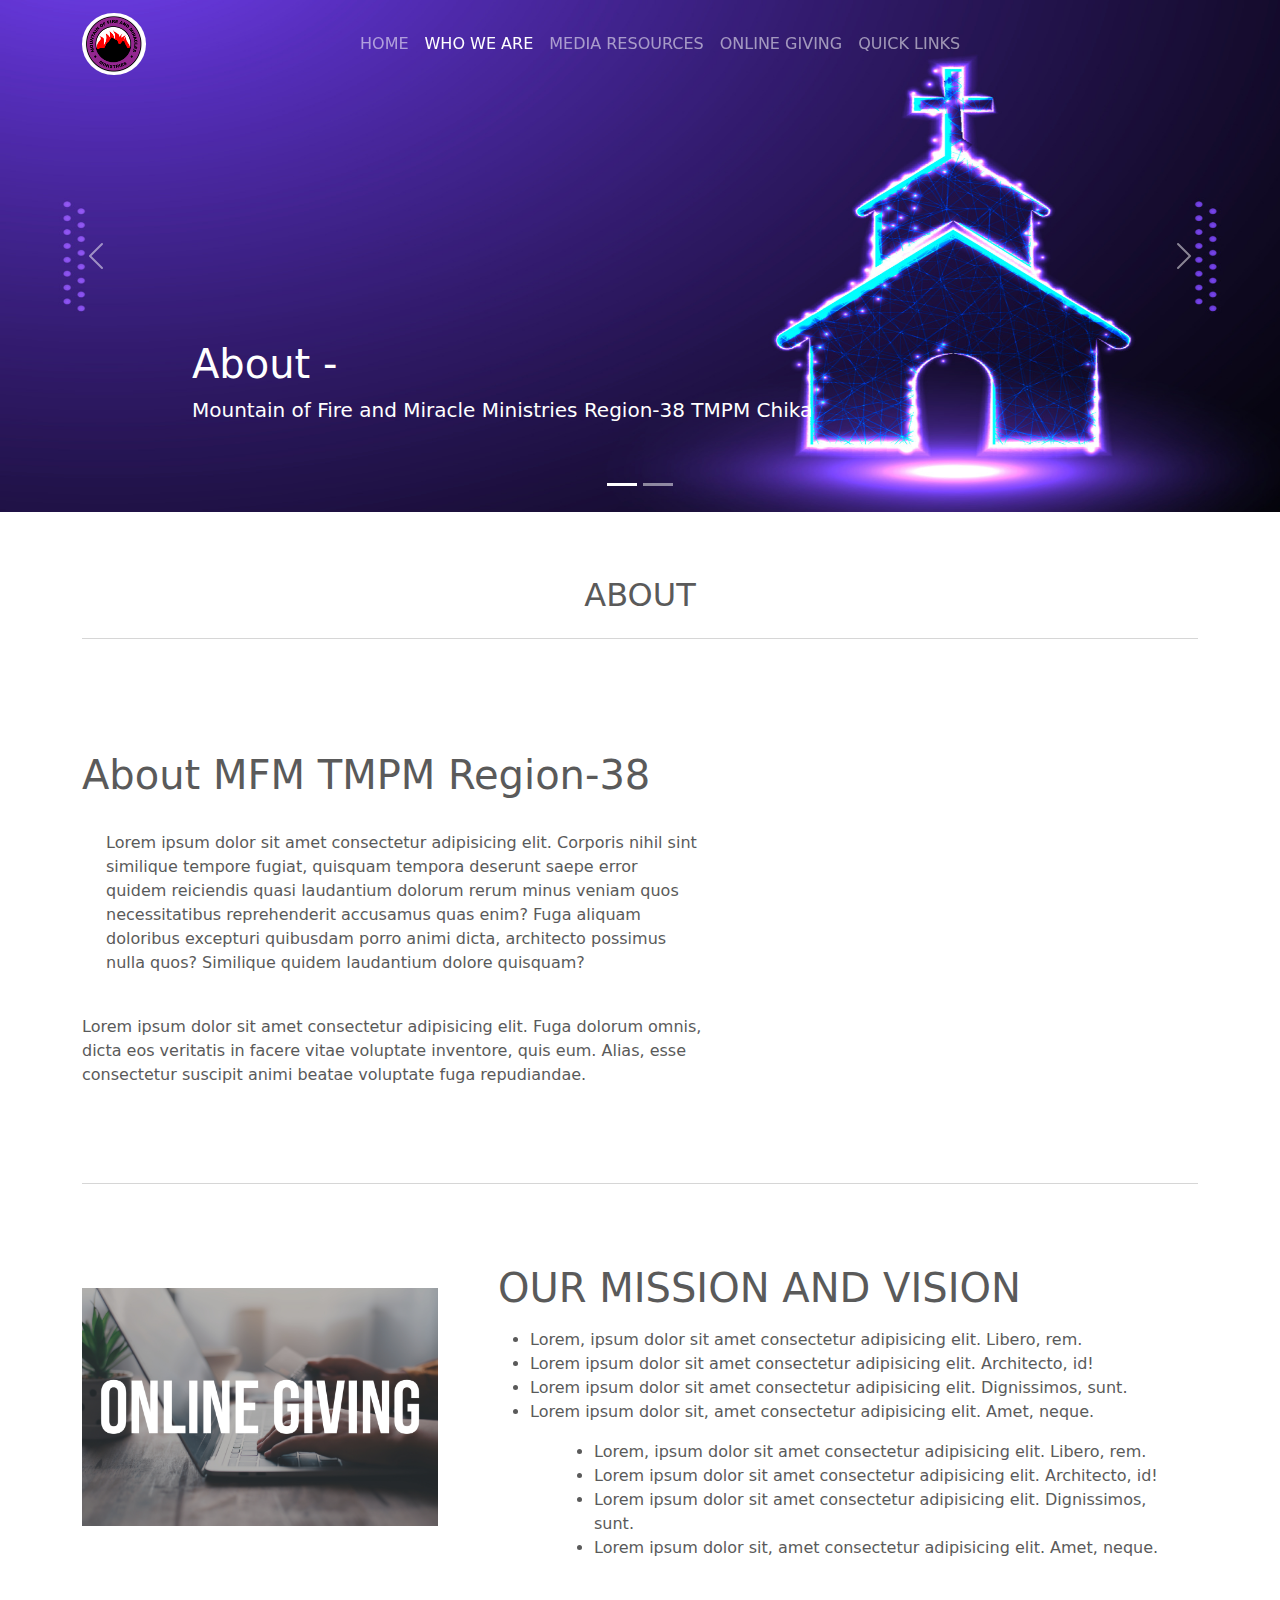
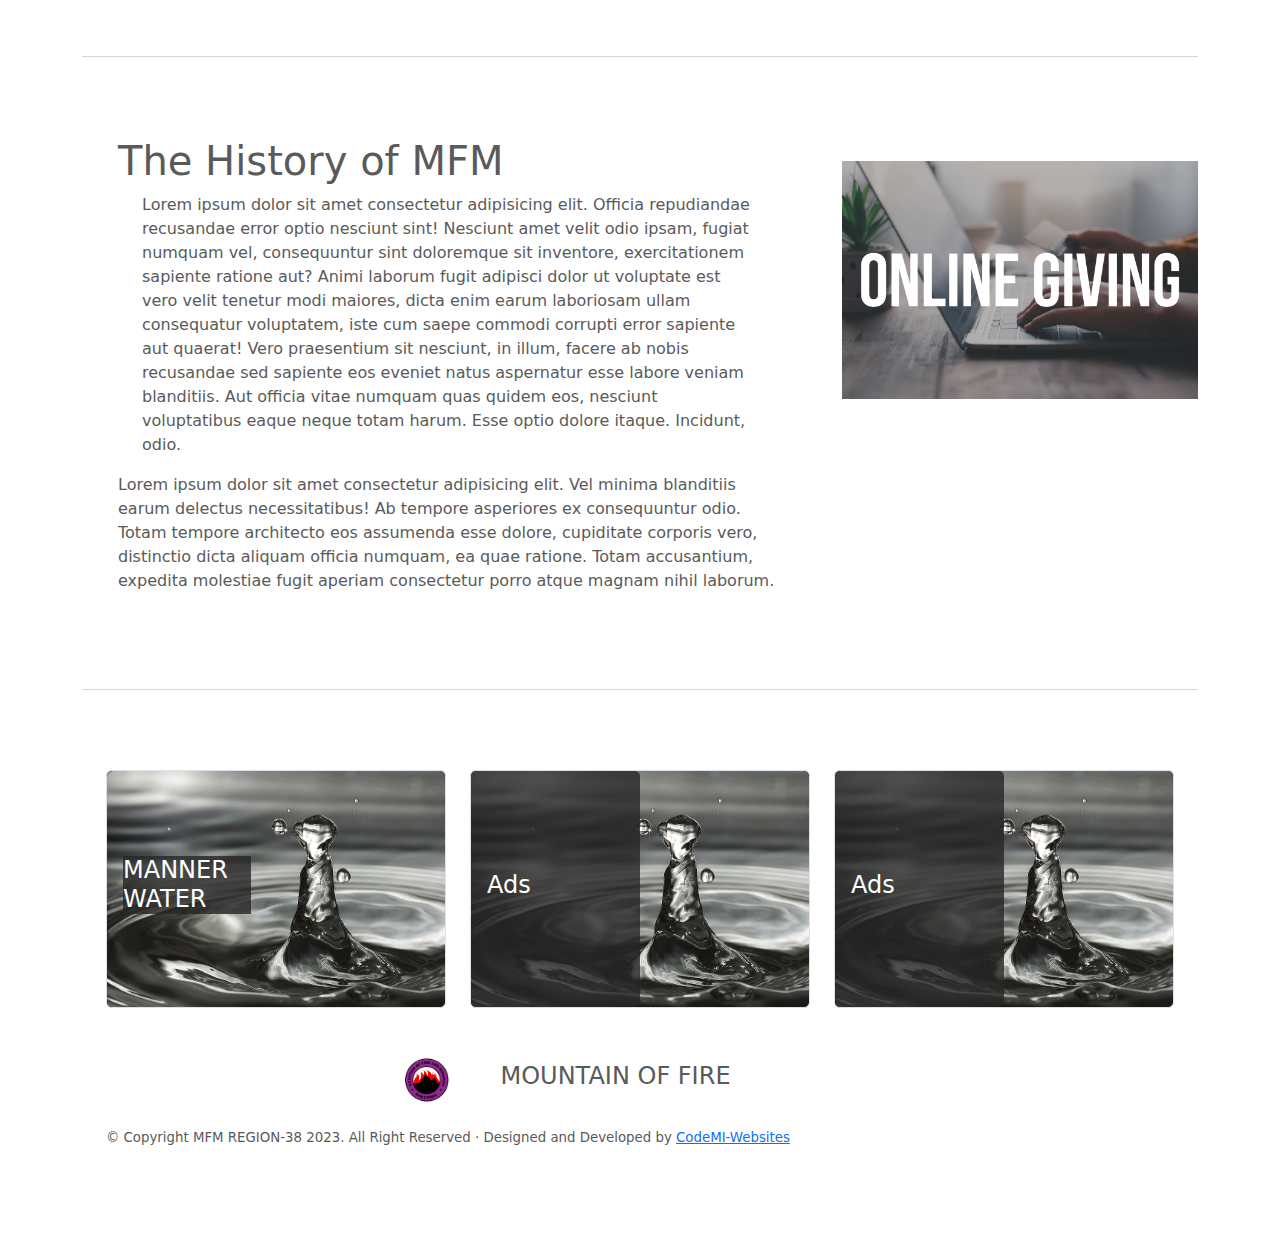
==== about.html @ 65d3dc9f "about section" ====
<!doctype html>
<html lang="en">
  <head>
    <meta charset="utf-8">
    <meta name="viewport" content="width=device-width, initial-scale=1">
    <meta name="description" content="">
    <meta name="author" content="Mark Otto, Jacob Thornton, and Bootstrap contributors">
    <meta name="generator" content="Hugo 0.84.0">
    <title>MFM REGION-38||Quicklinks</title>

    <link rel="canonical" href="https://getbootstrap.com/docs/5.0/examples/carousel/">

    
    <!-- Custom CSS Link -->
    <link rel="stylesheet" href="assets/css/style.css">
    <!-- Bootstrap core CSS -->
    <link href="assets/vendor/bootstrap/css/bootstrap.min.css" rel="stylesheet">

    <style>
        .modal-ul{
            display: flex;
            justify-content: center;
            align-items: center;
            list-style: none;
        }
        .modal-ul li{
            color:red;
            text-decoration: none;
        }
      .bd-placeholder-img {
        font-size: 1.125rem;
        text-anchor: middle;
        -webkit-user-select: none;
        -moz-user-select: none;
        user-select: none;
      }
      .navbar-popup{
        display: flex;
        position: fixed;
        z-index: 9999;
      }
      @media (min-width: 768px) {
        .bd-placeholder-img-lg {
          font-size: 3.5rem;
        }
      }
      nav .container .logo{
        width: 30%;
      }
    </style>

    
    <!-- Custom styles for this template -->
    <link href="carousel.css" rel="stylesheet">
  </head>
  <body>
    <style>
      
    </style>
<header>
<nav class="navbar navbar-expand-md navbar-dark fixed-top h-3">
    <div class="container">
    <div class="navbar-brand">
        <a class="" href="/index.html"><img src="assets/img/mfm-logo.png" alt="" class="logo"></a>
    </div>
    <button type="button" class="custom-nav-btn" data-bs-toggle="modal" data-bs-target="#exampleModal4">
        <span class="navbar-toggler-icon"></span>
    </button>
    <div class="custom-collapse">
        <ul class="navbar-nav me-auto mb-2 mb-md-0 text-uppercase">
        <li class="nav-item">
            <a class="nav-link" href="/index.html">Home</a>
        </li>
        <li class="nav-item">
            <a class="nav-link active" aria-current="page" href="#">Who we are</a>
        </li>
        <li class="nav-item">
            <a class="nav-link" href="#">media resources</a>
        </li>
        <li class="nav-item">
            <a class="nav-link" href="#">online giving</a>
        </li>
        <li class="nav-item">
            <a class="nav-link" href="/quicklink.html">quick links</a>
        </li>
        </ul>
        <!-- <form class="d-flex">
        <input class="form-control me-2" type="search" placeholder="Search" aria-label="Search">
        <button class="btn btn-outline-success" type="submit">Search</button>
        </form> -->
    </div>
    </div>
</nav>
</header>


   
  <!-- Modal -->
<div class="modal fade" id="exampleModal4" tabindex="-1" aria-labelledby="exampleModalLabel" aria-hidden="true">
    <div class="modal-dialog modal-dialog-centered modal-dialog-scrollable">
        <div class="modal-content py-5">
            <ul class="modal-ul row text-uppercase">
                <a class="nav-link p-2 hover" href="/index.html">Home</a>

                <a class="nav-link p-2 hover" aria-current="page" href="#">Who we are</a>

                <a class="nav-link p-2 hover active" href="#">media resources</a>

                <a class="nav-link p-2 hover" href="#">online giving</a>
                
                <a class="nav-link p-2 hover" href="/quicklink.html">quick links</a>
            </ul>
            <div class="modal-footer">
                <button type="button" class="custom-btn" data-bs-dismiss="modal">Close</button>
            </div>
        </div>
    </div>
</div>

<main>
    <!-- Carousel Section -->
    <div id="myCarousel" class="carousel slide" data-bs-ride="carousel">
        <div class="carousel-indicators">
            <button type="button" data-bs-target="#myCarousel" data-bs-slide-to="0" class="active" aria-current="true" aria-label="Slide 1"></button>
            <button type="button" data-bs-target="#myCarousel" data-bs-slide-to="1" aria-label="Slide 2"></button>
            <!-- <button type="button" data-bs-target="#myCarousel" data-bs-slide-to="2" aria-label="Slide 3"></button> -->
        </div>
        <div class="carousel-inner">
            <!-- Item 1 -->
            <div class="carousel-item active">
            <img class="" height="100%" src="assets/img/hero-bg.jpg" aria-hidden="true" />

            <div class="container">
                <div class="carousel-caption text-start">
                <h1>About -</h1>
                <p>Mountain of Fire and Miracle Ministries Region-38 TMPM Chika</p>
                <!-- <p><a class="btn btn-lg btn-primary" href="#">Worship With Us</a></p> -->
                </div>
            </div>
            </div>
      
            <!-- Item 2 -->
            <div class="carousel-item">
                <img class="" height="100%" src="assets/img/hero-bg.jpg" aria-hidden="true" />

                <div class="container">
                <div class="carousel-caption text-end">
                    <h1>About MFM</h1>
                    <p></p>
                    <!-- <p><a class="btn btn-lg btn-primary" href="#">GET SERVICE LINK</a></p> -->
                </div>
                </div>
            </div>
        </div>
        <button class="carousel-control-prev" type="button" data-bs-target="#myCarousel" data-bs-slide="prev">
            <span class="carousel-control-prev-icon" aria-hidden="true"></span>
            <span class="visually-hidden">Previous</span>
        </button>
        <button class="carousel-control-next" type="button" data-bs-target="#myCarousel" data-bs-slide="next">
            <span class="carousel-control-next-icon" aria-hidden="true"></span>
            <span class="visually-hidden">Next</span>
        </button>
    </div>




    <!-- LIVE PROGRAM SECTION -->
    <div class="container marketing">

        <div class="row">
            <div class="col-12 text-center">
                <h2>ABOUT</h2>
            </div>
        </div>

        <hr class="py-5">

        <div class="row featurette">
            <!-- <div class="col-md-5 order-md-2">
                <div class="w-100">
                    <img src="assets/img/Online-Giving-1.jpg" alt="" class="img-fluid">
                </div>
            </div> -->
            <div class="col-md-7 order-md-1">
                <h2 class="h1">About MFM TMPM Region-38</h2>
                <p class="p-4"> 
                    Lorem ipsum dolor sit amet consectetur adipisicing elit. Corporis nihil sint similique tempore fugiat, quisquam tempora deserunt saepe error quidem reiciendis quasi laudantium dolorum rerum minus veniam quos necessitatibus reprehenderit accusamus quas enim? Fuga aliquam doloribus excepturi quibusdam porro animi dicta, architecto possimus nulla quos? Similique quidem laudantium dolore quisquam?
                </p>
                <p id="show">
                    Lorem ipsum dolor sit amet consectetur adipisicing elit. Fuga dolorum omnis, dicta eos veritatis in facere vitae voluptate inventore, quis eum. Alias, esse consectetur suscipit animi beatae voluptate fuga repudiandae.
                </p>
                
            </div>
        </div>

        <hr class="featurette-divider">
        <style>
            .sub-list{
                margin-left: 4rem;
            }
        </style>
    
        <div class="row featurette">
            <div class="col-md-4 col-sm-10 order-md-1 py-4">
                <div class="w-100">
                    <img src="assets/img/Online-Giving-1.jpg" alt="" class="img-fluid">
                </div>
            </div>
            <div class="col-md-8 order-md-2 px-5">
                <h2 class="h1">OUR MISSION AND VISION</h2>
                <p class="px-4"> 
                    <ul>
                        <li>Lorem, ipsum dolor sit amet consectetur adipisicing elit. Libero, rem.</li>
                        <li>Lorem ipsum dolor sit amet consectetur adipisicing elit. Architecto, id!</li>
                        <li>Lorem ipsum dolor sit amet consectetur adipisicing elit. Dignissimos, sunt.</li>
                        <li>Lorem ipsum dolor sit, amet consectetur adipisicing elit. Amet, neque.</li>
                    </ul>
                </p>
                <p id="show">
                    <ul class="sub-list">
                        <li>Lorem, ipsum dolor sit amet consectetur adipisicing elit. Libero, rem.</li>
                        <li>Lorem ipsum dolor sit amet consectetur adipisicing elit. Architecto, id!</li>
                        <li>Lorem ipsum dolor sit amet consectetur adipisicing elit. Dignissimos, sunt.</li>
                        <li>Lorem ipsum dolor sit, amet consectetur adipisicing elit. Amet, neque.</li>
                    </ul>
                </p>
                
            </div>
        </div>

        <hr class="featurette-divider">

        <div class="row featurette">
            <div class="col-md-4 col-sm-10 order-md-2 py-4">
                <div class="w-100">
                    <img src="assets/img/Online-Giving-1.jpg" alt="" class="img-fluid">
                </div>
            </div>
            <div class="col-md-8 order-md-1 px-5">
                <h2 class="h1">The History of MFM</h2>
                <p class="px-4"> 
                    Lorem ipsum dolor sit amet consectetur adipisicing elit. Officia repudiandae recusandae error optio nesciunt sint! Nesciunt amet velit odio ipsam, fugiat numquam vel, consequuntur sint doloremque sit inventore, exercitationem sapiente ratione aut? Animi laborum fugit adipisci dolor ut voluptate est vero velit tenetur modi maiores, dicta enim earum laboriosam ullam consequatur voluptatem, iste cum saepe commodi corrupti error sapiente aut quaerat! Vero praesentium sit nesciunt, in illum, facere ab nobis recusandae sed sapiente eos eveniet natus aspernatur esse labore veniam blanditiis. Aut officia vitae numquam quas quidem eos, nesciunt voluptatibus eaque neque totam harum. Esse optio dolore itaque. Incidunt, odio.
                </p>
                <p id="show">
                    Lorem ipsum dolor sit amet consectetur adipisicing elit. Vel minima blanditiis earum delectus necessitatibus! Ab tempore asperiores ex consequuntur odio. Totam tempore architecto eos assumenda esse dolore, cupiditate corporis vero, distinctio dicta aliquam officia numquam, ea quae ratione. Totam accusantium, expedita molestiae fugit aperiam consectetur porro atque magnam nihil laborum.
                </p>
                
            </div>
        </div>

        <hr class="featurette-divider">

        <!-- /END THE FEATURETTES -->

    </div>
  
    <!-- /.container -->
    <div class="container marketing">
        <!-- Three columns of text below the carousel -->
        <div class="row justify-content-around px-4">
            <div class="col-4">
                <a href="#">
                    <div class="card bg-dark text-white border border-none">
                        <img class="img-fluid w-100 rounded"  src="assets/img/water-wave.jpg"/>
                        <div class="card-img-overlay">
                            <div class="col-5 h-100 d-flex align-items-center">
                                <h4 class="text-white t-2" style="background-color: rgba(37, 37, 37, 0.8);">MANNER WATER </h4>
                            </div>
                        </div>
                    </div>
                </a>
            </div><!-- /.col-lg-4 -->
            <div class="col-4">
                <a href="#">
                    <div class="card bg-dark text-white border border-none">
                        <img class="img-fluid w-100 rounded"  src="assets/img/water-wave.jpg"/>
                        <div class="card-img-overlay col d-flex align-items-center"style="background-color: rgba(37, 37, 37, 0.8); width:50%;">
                            <h4 class="text-white" >Ads</h4>
                        </div>
                    </div>
                </a>
            </div><!-- /.col-lg-4 -->
            <div class="col-4">
                <a href="#">
                    <div class="card bg-dark text-white border border-none">
                        <img class="img-fluid w-100 rounded"  src="assets/img/water-wave.jpg"/>
                        <div class="card-img-overlay col d-flex align-items-center"style="background-color: rgba(37, 37, 37, 0.8); width:50%;">
                            <h4 class="text-white" >Ads</h4>
                        </div>
                    </div>
                </a>
            </div><!-- /.col-lg-4 -->
        </div><!-- /.row -->
    </div>
    <!-- FOOTER -->
    <footer class="container py-4">
        <div class="col-12 d-flex align-items-center justify-content-center py-4">
        <div class="col-lg-1 col-md-1">
            <img src="assets/img/mfm-logo.png" alt="" class="" width="50" style="margin-left: 10px;">
        </div>
        <div class="col-lg-4 col-md-12 mx-3">
            <h4>MOUNTAIN OF FIRE</h4>
        </div>
        </div>
        <!-- <p class="float-end"><a href="#">Back to top</a></p> -->
        <div class="col-12 px-4">
        <p class="" style="font-size: smaller;">&copy; Copyright MFM REGION-38 2023. All Right Reserved &middot; Designed and Developed by <a href="#">CodeMI-Websites</a></p>
        </div>
    </footer>
</main>


    <script src="assets/vendor/bootstrap/js/bootstrap.bundle.min.js"></script>
    <script src="assets/js/fade-on-scrow.js"></script>
    <script>
        var exampleModal = document.getElementById('exampleModal')
            exampleModal.addEventListener('show.bs.modal', function (event) {
            // Button that triggered the modal
            var button = event.relatedTarget
            // Extract info from data-bs-* attributes
            var recipient = button.getAttribute('data-bs-whatever')
            // If necessary, you could initiate an AJAX request here
            // and then do the updating in a callback.
            //
            // Update the modal's content.
            var modalTitle = exampleModal.querySelector('.modal-title')
            var modalBodyInput = exampleModal.querySelector('.modal-body input')

            modalTitle.textContent = 'New message to ' + recipient
            modalBodyInput.value = recipient
        })
    

    </script>
      
  </body>
</html>
---- assets/css/style.css ----
ul .hover:hover{
    background-color: #300757;
    color: #ffffff;
  }
  .custom-btn{
    border: none;
    background-color: #696969;
    padding: 15px;
    border-radius: 10%;
    color: #ffffff;
  }
  .custom-btn:hover{
    background-color: #300757;
  }
  .custom-nav-btn{
    border: none;
    background-color: rgba(48, 7, 87,0.7);
    padding: 5px 15px;
    border-radius: 10%;
    color: #ffffff;
  }
  .custom-nav-btn:hover{
    background-color: #300757;
  }
  .bg-navBg{
    background-color: #29044b;
  }
  .navbar .container .logo{
    width: 25%;
    border-radius: 50%;
  }
  @media screen and (min-width: 1000px) {
    .custom-nav-btn{
        display: none;
    }
    header .navbar .container{
        justify-content: start;
    }
  }
  @media screen and (max-width: 1000px) {
    .custom-collapse{
        display: none;
    }
    
  }
---- carousel.css ----
/* GLOBAL STYLES
-------------------------------------------------- */
/* Padding below the footer and lighter body text */

body {
  padding-top: 0rem;
  padding-bottom: 3rem;
  color: #5a5a5a;
}


/* CUSTOMIZE THE CAROUSEL
-------------------------------------------------- */

/* Carousel base class */
.carousel {
  margin-bottom: 4rem;
}
/* Since positioning the image, we need to help out the caption */
.carousel-caption {
  bottom: 3rem;
  z-index: 10;
}

/* Declare heights because of positioning of img element */
.carousel-item {
  height: 32rem;
}
.carousel-item > img {
  position: absolute;
  top: 0;
  left: 0;
  min-width: 100%;
  height: 32rem;
}


/* MARKETING CONTENT
-------------------------------------------------- */

/* Center align the text within the three columns below the carousel */
.marketing .col-lg-4 {
  margin-bottom: 1.5rem;
  text-align: center;
}
.marketing h2 {
  font-weight: 400;
}
/* rtl:begin:ignore */
.marketing .col-lg-4 p {
  margin-right: .75rem;
  margin-left: .75rem;
}
/* rtl:end:ignore */


/* Featurettes
------------------------- */

.featurette-divider {
  margin: 5rem 0; /* Space out the Bootstrap <hr> more */
}

/* Thin out the marketing headings */
.featurette-heading {
  font-weight: 300;
  line-height: 1;
  /* rtl:remove */
  letter-spacing: -.05rem;
}


/* RESPONSIVE CSS
-------------------------------------------------- */

@media (min-width: 40em) {
  /* Bump up size of carousel content */
  .carousel-caption p {
    margin-bottom: 1.25rem;
    font-size: 1.25rem;
    line-height: 1.4;
  }

  .featurette-heading {
    font-size: 50px;
  }
}

@media (min-width: 62em) {
  .featurette-heading {
    margin-top: 7rem;
  }
}
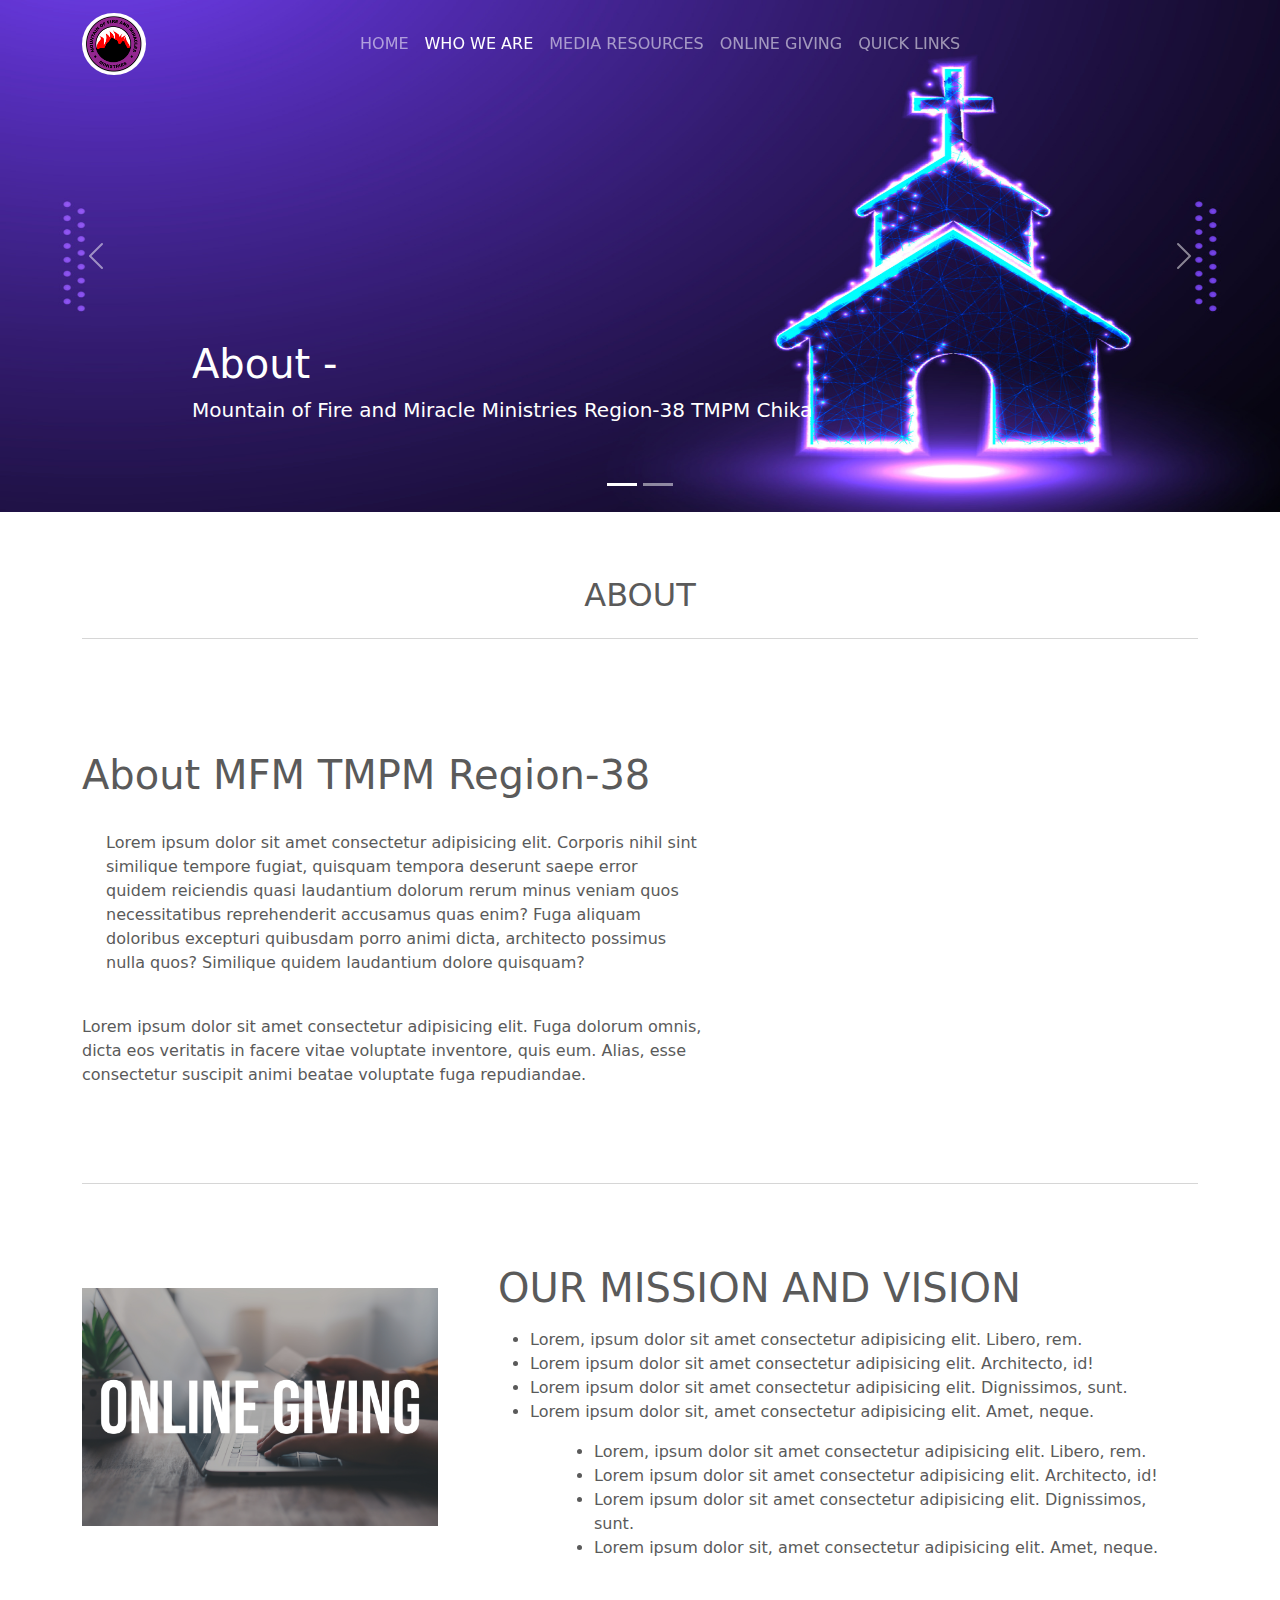
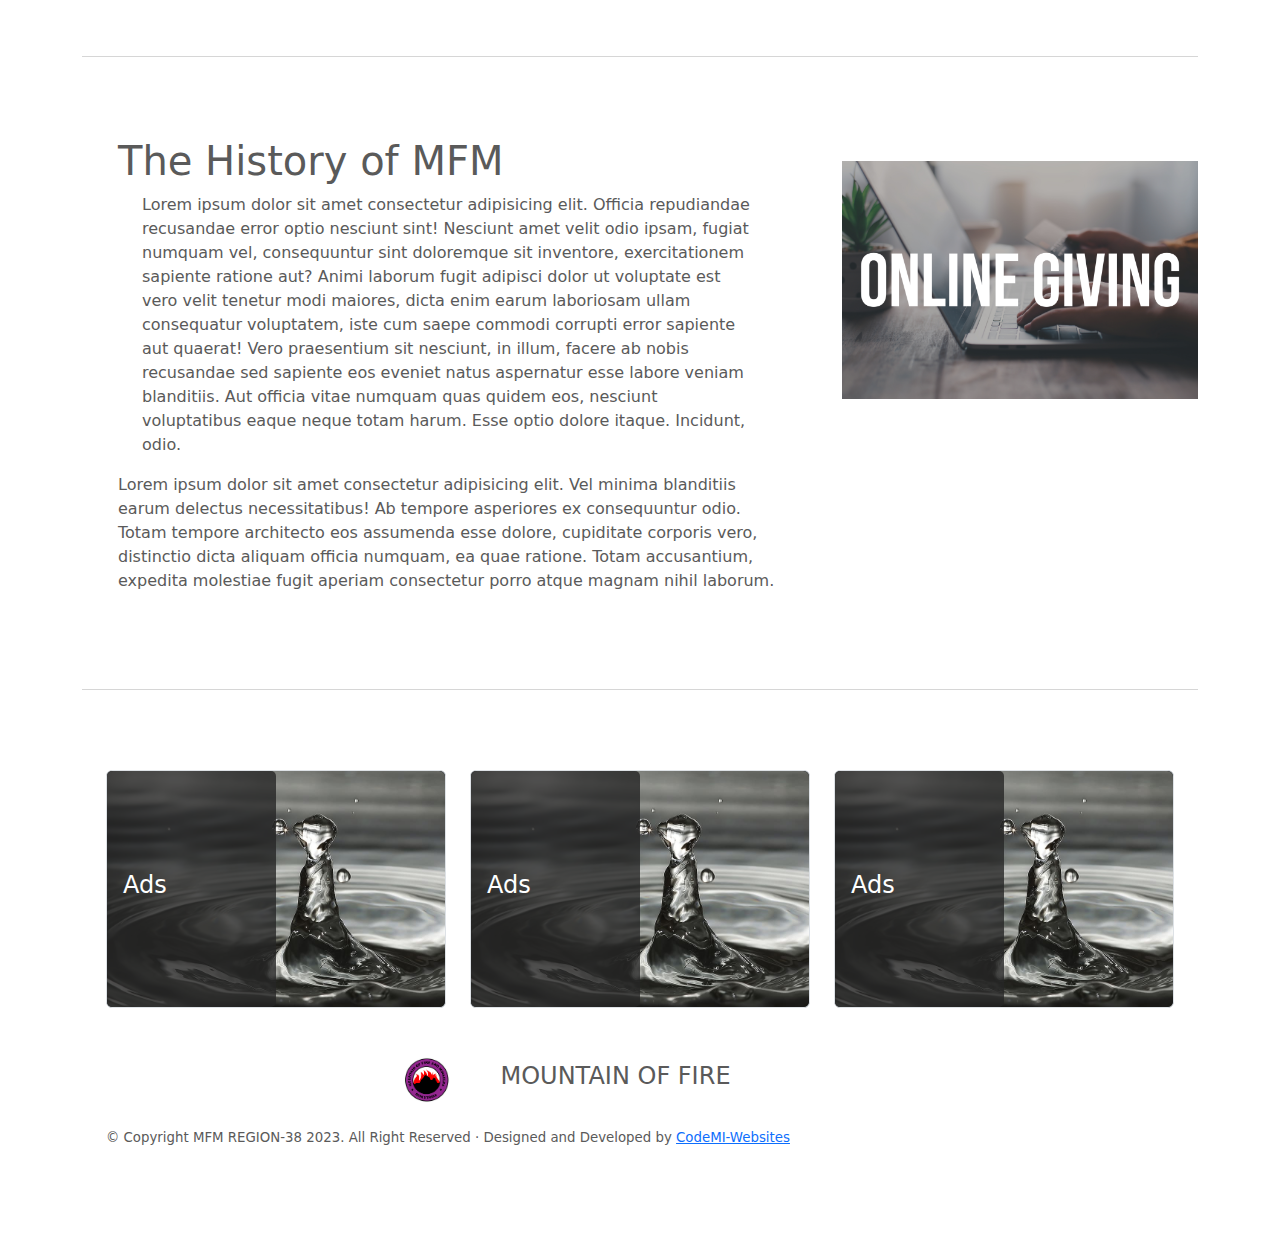
==== commit 6a854fb3: "ads fix" ====
--- a/about.html
+++ b/about.html
@@ -264,10 +264,8 @@
                 <a href="#">
                     <div class="card bg-dark text-white border border-none">
                         <img class="img-fluid w-100 rounded"  src="assets/img/water-wave.jpg"/>
-                        <div class="card-img-overlay">
-                            <div class="col-5 h-100 d-flex align-items-center">
-                                <h4 class="text-white t-2" style="background-color: rgba(37, 37, 37, 0.8);">MANNER WATER </h4>
-                            </div>
+                        <div class="card-img-overlay col d-flex align-items-center"style="background-color: rgba(37, 37, 37, 0.8); width:50%;">
+                            <h4 class="text-white" >Ads</h4>
                         </div>
                     </div>
                 </a>
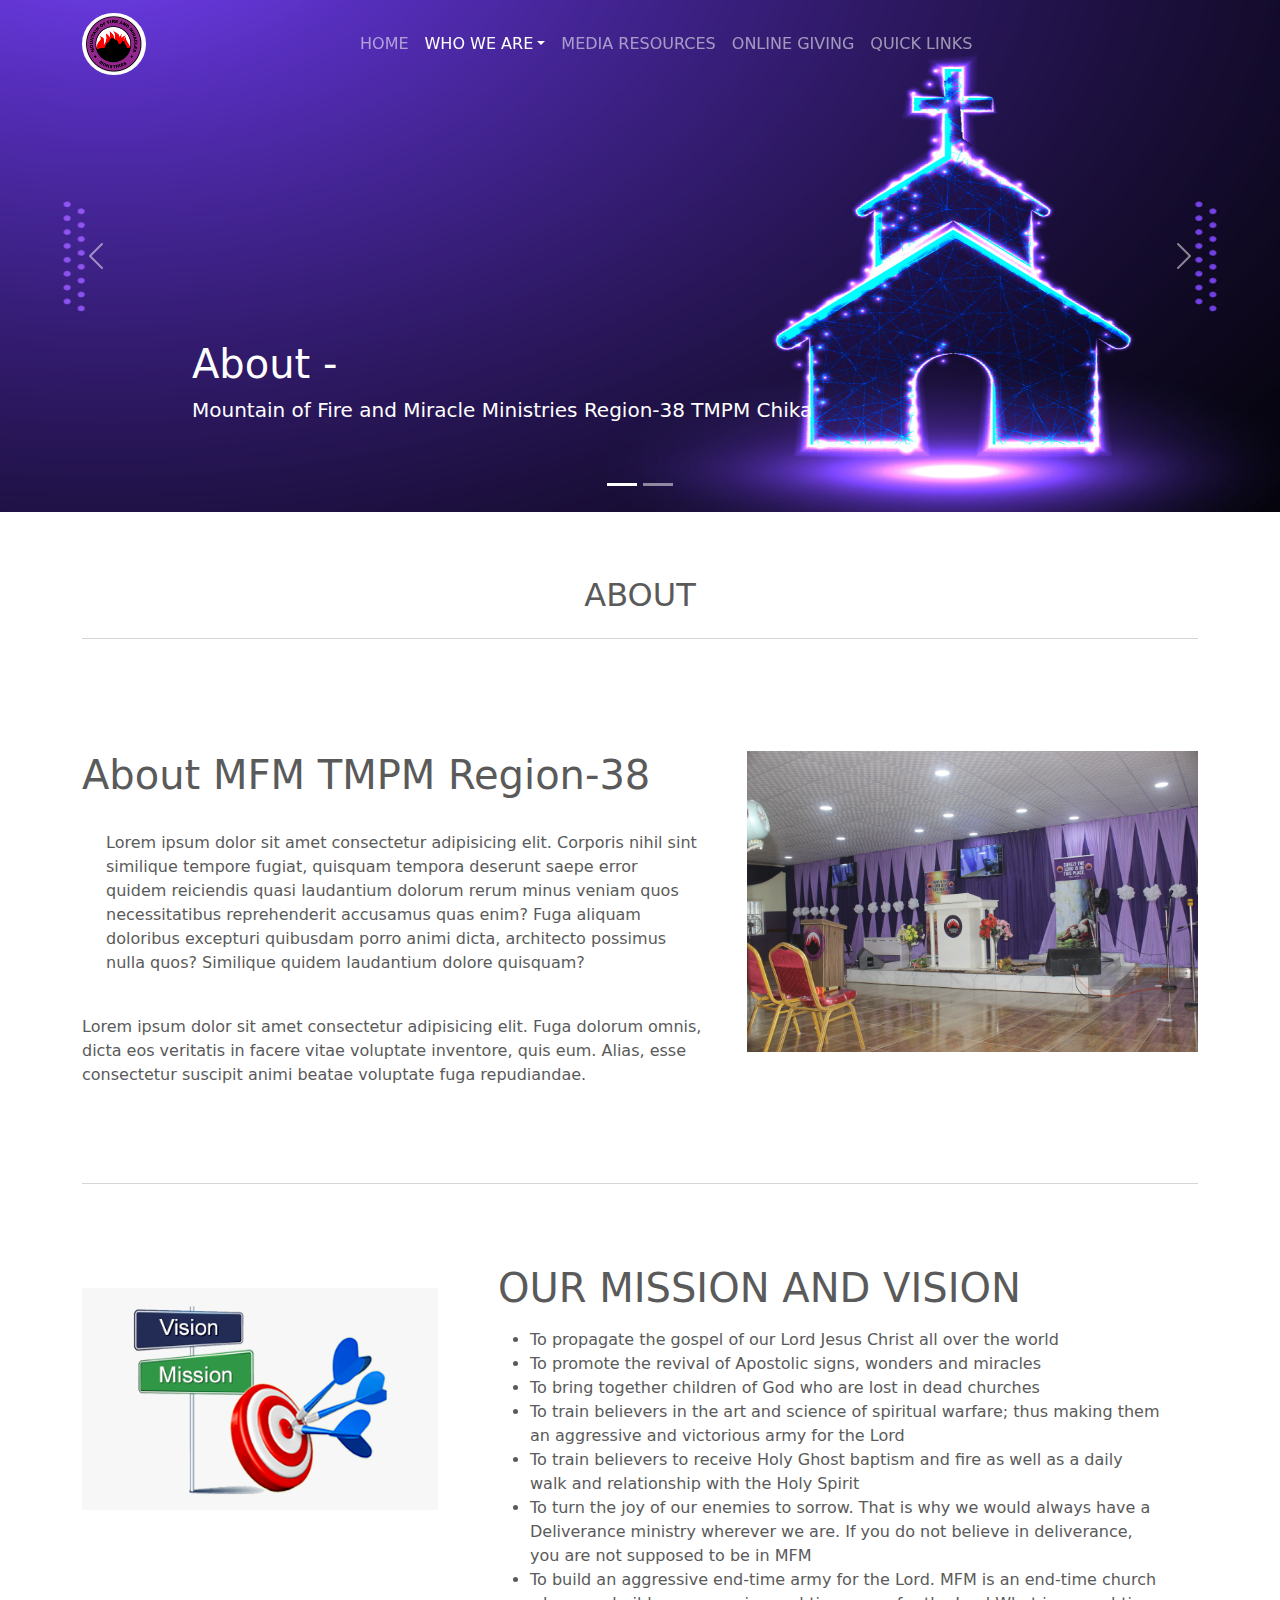
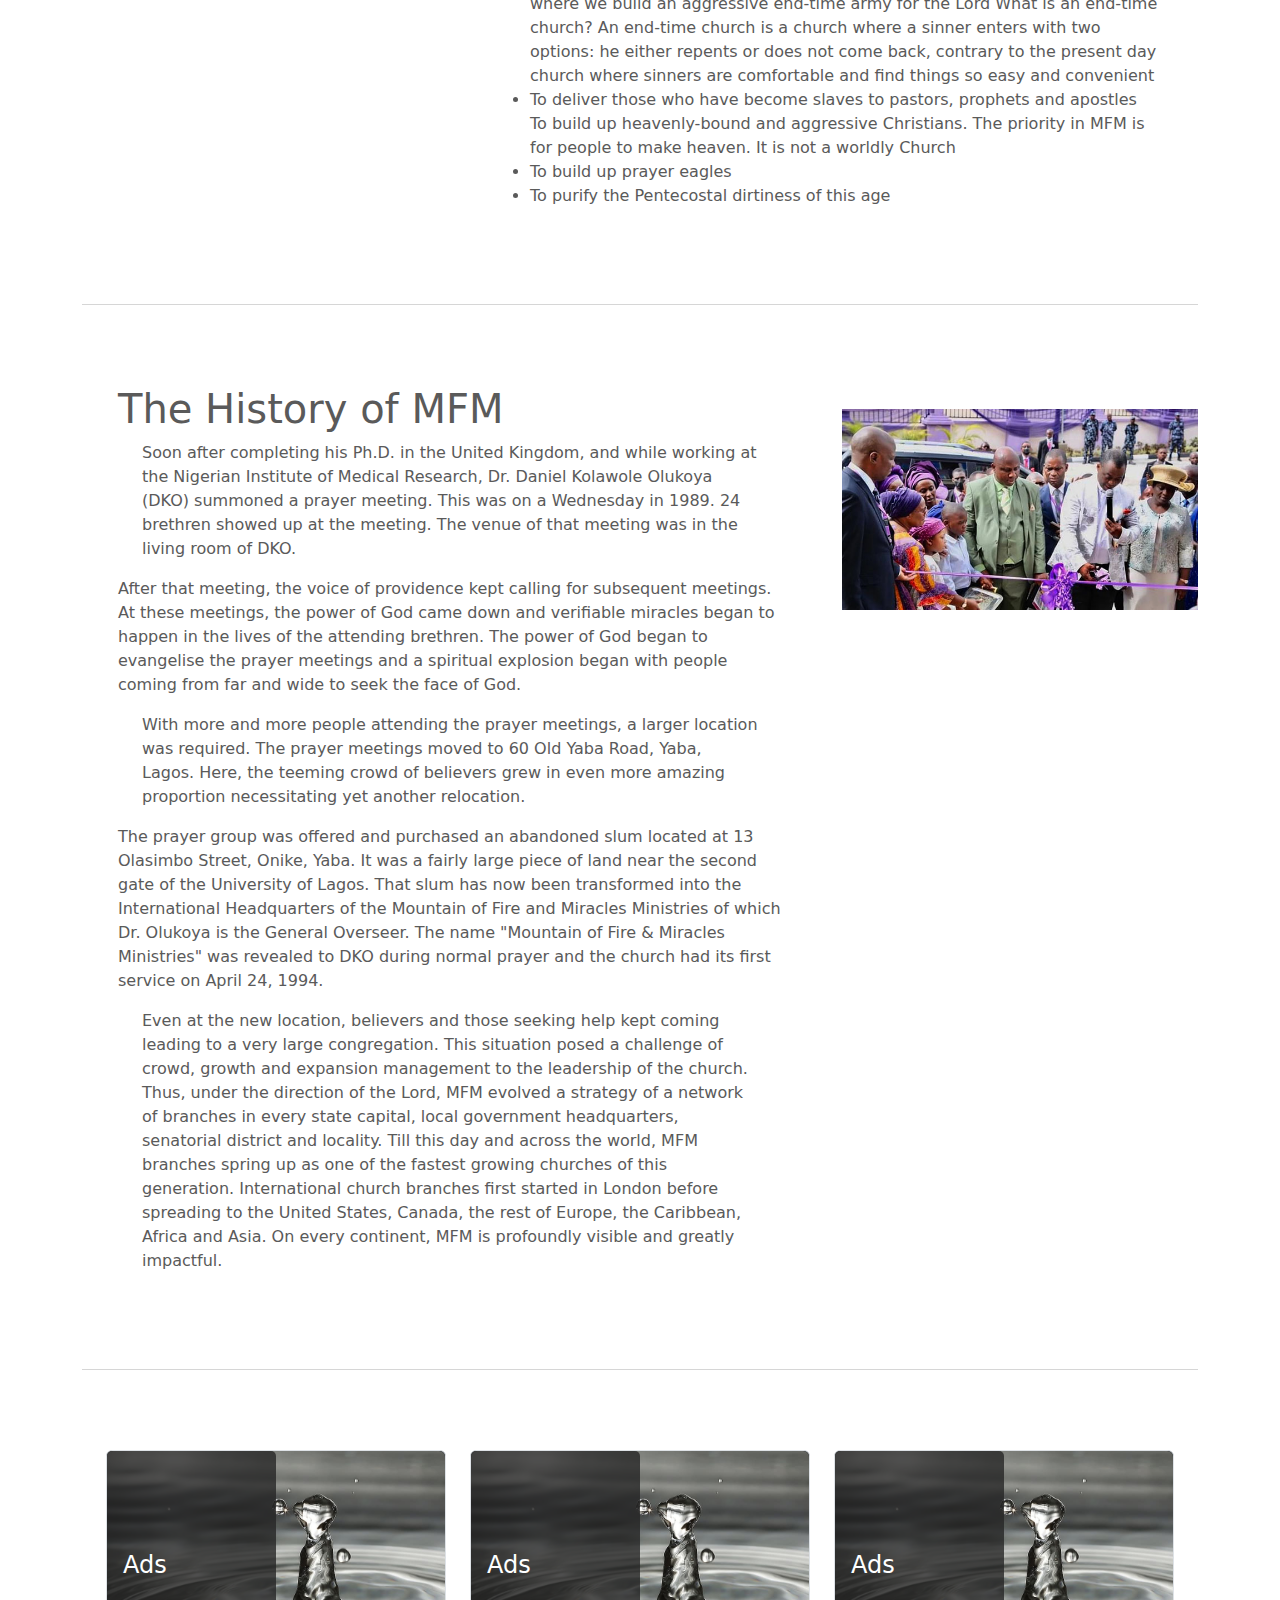
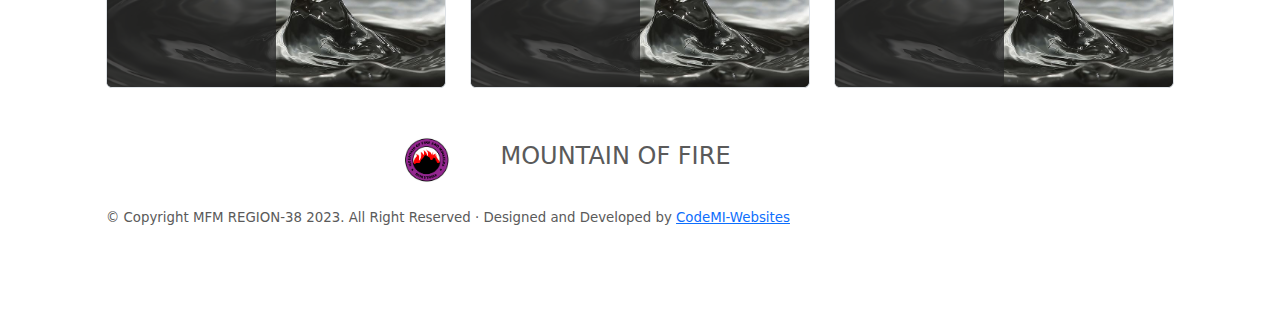
==== commit f199c934: "image upload" ====
--- a/about.html
+++ b/about.html
@@ -7,7 +7,7 @@
     <meta name="description" content="">
     <meta name="author" content="Mark Otto, Jacob Thornton, and Bootstrap contributors">
     <meta name="generator" content="Hugo 0.84.0">
-    <title>MFM REGION-38||Quicklinks</title>
+    <title>MFM REGION-38||About</title>
 
     <link rel="canonical" href="https://getbootstrap.com/docs/5.0/examples/carousel/">
 
@@ -72,8 +72,13 @@
         <li class="nav-item">
             <a class="nav-link" href="/index.html">Home</a>
         </li>
-        <li class="nav-item">
-            <a class="nav-link active" aria-current="page" href="#">Who we are</a>
+        <li class="nav-item dropdown">
+            <a class="nav-link active dropdown-toggle" data-toggle="dropdown" role="button" aria-haspopup="true" aria-expanded="false" aria-current="page" href="#">Who we are</a>
+                <div class="dropdown-menu">
+                <a class="dropdown-item" href="#">Action</a>
+                <a class="dropdown-item" href="#">Another action</a>
+            
+            </div>
         </li>
         <li class="nav-item">
             <a class="nav-link" href="#">media resources</a>
@@ -142,7 +147,7 @@
       
             <!-- Item 2 -->
             <div class="carousel-item">
-                <img class="" height="100%" src="assets/img/hero-bg.jpg" aria-hidden="true" />
+                <img  height="" src="assets/img/church.JPG" aria-hidden="true" style="background-size: cover;">
 
                 <div class="container">
                 <div class="carousel-caption text-end">
@@ -178,11 +183,11 @@
         <hr class="py-5">
 
         <div class="row featurette">
-            <!-- <div class="col-md-5 order-md-2">
+            <div class="col-md-5 order-md-2">
                 <div class="w-100">
-                    <img src="assets/img/Online-Giving-1.jpg" alt="" class="img-fluid">
-                </div>
-            </div> -->
+                    <img src="assets/img/church.JPG" alt="" class="img-fluid">
+                </div>
+            </div>
             <div class="col-md-7 order-md-1">
                 <h2 class="h1">About MFM TMPM Region-38</h2>
                 <p class="p-4"> 
@@ -205,28 +210,27 @@
         <div class="row featurette">
             <div class="col-md-4 col-sm-10 order-md-1 py-4">
                 <div class="w-100">
-                    <img src="assets/img/Online-Giving-1.jpg" alt="" class="img-fluid">
+                    <img src="assets/img/vision.png" alt="" class="img-fluid">
                 </div>
             </div>
             <div class="col-md-8 order-md-2 px-5">
                 <h2 class="h1">OUR MISSION AND VISION</h2>
                 <p class="px-4"> 
                     <ul>
-                        <li>Lorem, ipsum dolor sit amet consectetur adipisicing elit. Libero, rem.</li>
-                        <li>Lorem ipsum dolor sit amet consectetur adipisicing elit. Architecto, id!</li>
-                        <li>Lorem ipsum dolor sit amet consectetur adipisicing elit. Dignissimos, sunt.</li>
-                        <li>Lorem ipsum dolor sit, amet consectetur adipisicing elit. Amet, neque.</li>
+                        <li>To propagate the gospel of our Lord Jesus Christ all over the world</li>
+                        <li>To promote the revival of Apostolic signs, wonders and miracles</li>
+                        <li>To bring together children of God who are lost in dead churches</li>
+                        <li>To train believers in the art and science of spiritual warfare; thus making them an aggressive and victorious army for the Lord</li>
+                        <li>To train believers to receive Holy Ghost baptism and fire as well as a daily walk and relationship with the Holy Spirit</li>
+                        <li>To turn the joy of our enemies to sorrow. That is why we would always have a Deliverance ministry wherever we are. If you do not believe in deliverance, you are not supposed to be in MFM</li>
+                        <li>To build an aggressive end-time army for the Lord. MFM is an end-time church where we build an aggressive end-time army for the Lord
+                        What is an end-time church? An end-time church is a church where a sinner enters with two options: he either repents or does not come back, contrary to the present day church where sinners are comfortable and find things so easy and convenient</li>
+                        <li>To deliver those who have become slaves to pastors, prophets and apostles</li>
+                        <l1>To build up heavenly-bound and aggressive Christians. The priority in MFM is for people to make heaven. It is not a worldly Church</li>
+                        <li>To build up prayer eagles</li>
+                        <li>To purify the Pentecostal dirtiness of this age</li>
                     </ul>
-                </p>
-                <p id="show">
-                    <ul class="sub-list">
-                        <li>Lorem, ipsum dolor sit amet consectetur adipisicing elit. Libero, rem.</li>
-                        <li>Lorem ipsum dolor sit amet consectetur adipisicing elit. Architecto, id!</li>
-                        <li>Lorem ipsum dolor sit amet consectetur adipisicing elit. Dignissimos, sunt.</li>
-                        <li>Lorem ipsum dolor sit, amet consectetur adipisicing elit. Amet, neque.</li>
-                    </ul>
-                </p>
-                
+                </p>                
             </div>
         </div>
 
@@ -235,18 +239,26 @@
         <div class="row featurette">
             <div class="col-md-4 col-sm-10 order-md-2 py-4">
                 <div class="w-100">
-                    <img src="assets/img/Online-Giving-1.jpg" alt="" class="img-fluid">
+                    <img src="assets/img/DK-DANIEL.jpg" alt="" class="img-fluid">
                 </div>
             </div>
             <div class="col-md-8 order-md-1 px-5">
                 <h2 class="h1">The History of MFM</h2>
                 <p class="px-4"> 
-                    Lorem ipsum dolor sit amet consectetur adipisicing elit. Officia repudiandae recusandae error optio nesciunt sint! Nesciunt amet velit odio ipsam, fugiat numquam vel, consequuntur sint doloremque sit inventore, exercitationem sapiente ratione aut? Animi laborum fugit adipisci dolor ut voluptate est vero velit tenetur modi maiores, dicta enim earum laboriosam ullam consequatur voluptatem, iste cum saepe commodi corrupti error sapiente aut quaerat! Vero praesentium sit nesciunt, in illum, facere ab nobis recusandae sed sapiente eos eveniet natus aspernatur esse labore veniam blanditiis. Aut officia vitae numquam quas quidem eos, nesciunt voluptatibus eaque neque totam harum. Esse optio dolore itaque. Incidunt, odio.
+                    Soon after completing his Ph.D. in the United Kingdom, and while working at the Nigerian Institute of Medical Research, Dr. Daniel Kolawole Olukoya (DKO) summoned a prayer meeting. This was on a Wednesday in 1989. 24 brethren showed up at the meeting. The venue of that meeting was in the living room of DKO.
                 </p>
                 <p id="show">
-                    Lorem ipsum dolor sit amet consectetur adipisicing elit. Vel minima blanditiis earum delectus necessitatibus! Ab tempore asperiores ex consequuntur odio. Totam tempore architecto eos assumenda esse dolore, cupiditate corporis vero, distinctio dicta aliquam officia numquam, ea quae ratione. Totam accusantium, expedita molestiae fugit aperiam consectetur porro atque magnam nihil laborum.
-                </p>
-                
+                    After that meeting, the voice of providence kept calling for subsequent meetings. At these meetings, the power of God came down and verifiable miracles began to happen in the lives of the attending brethren. The power of God began to evangelise the prayer meetings and a spiritual explosion began with people coming from far and wide to seek the face of God.
+                </p>
+                <p class="px-4"> 
+                    With more and more people attending the prayer meetings, a larger location was required. The prayer meetings moved to 60 Old Yaba Road, Yaba, Lagos. Here, the teeming crowd of believers grew in even more amazing proportion necessitating yet another relocation.
+                </p>
+                <p id="show">
+                    The prayer group was offered and purchased an abandoned slum located at 13 Olasimbo Street, Onike, Yaba. It was a fairly large piece of land near the second gate of the University of Lagos. That slum has now been transformed into the International Headquarters of the Mountain of Fire and Miracles Ministries of which Dr. Olukoya is the General Overseer. The name "Mountain of Fire & Miracles Ministries" was revealed to DKO during normal prayer and the church had its first service on April 24, 1994.
+                </p>
+                <p class="px-4"> 
+                    Even at the new location, believers and those seeking help kept coming leading to a very large congregation. This situation posed a challenge of crowd, growth and expansion management to the leadership of the church. Thus, under the direction of the Lord, MFM evolved a strategy of a network of branches in every state capital, local government headquarters, senatorial district and locality. Till this day and across the world, MFM branches spring up as one of the fastest growing churches of this generation. International church branches first started in London before spreading to the United States, Canada, the rest of Europe, the Caribbean, Africa and Asia. On every continent, MFM is profoundly visible and greatly impactful.
+                </p>
             </div>
         </div>
 
